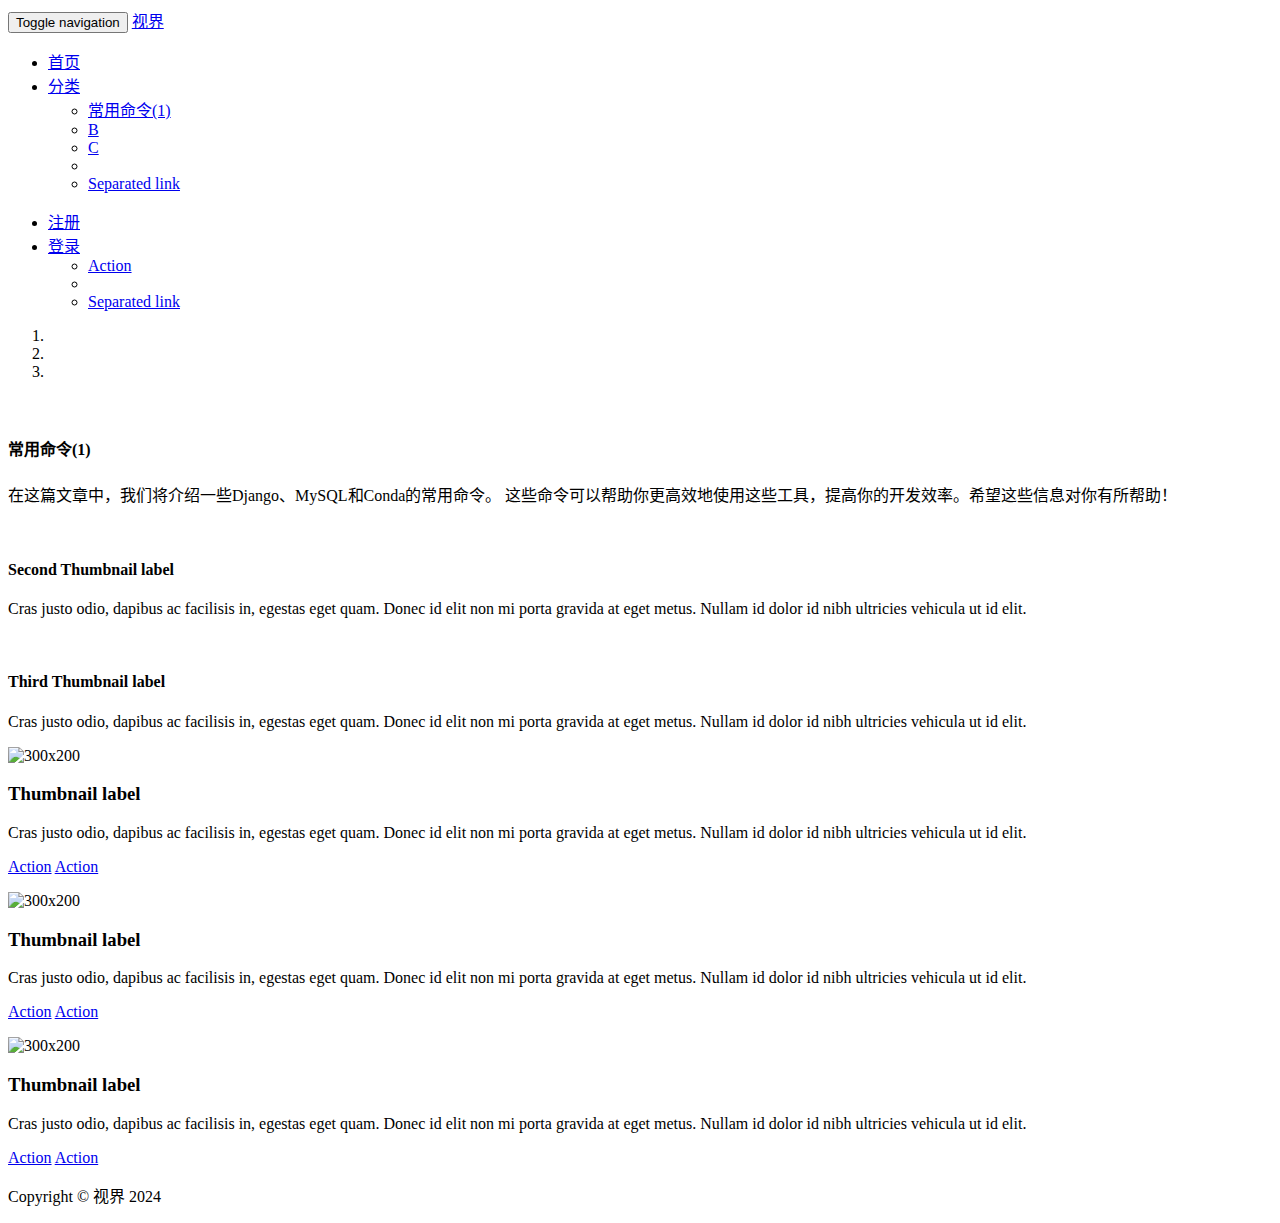
==== index.html @ 04241b0d "Update index.html" ====
<!DOCTYPE html>
<html lang="zh-cn">
	<head>
		<title>首页</title>
		<link rel="stylesheet" href="static/bootstrap/css/bootstrap.min.css">
		<script src="static/jquery-3.6.0.min.js"></script>
		<script src="static/bootstrap/js/bootstrap.min.js"></script>
	</head>
	<body>
		<div class="container">
			<div class="row clearfix">
				<div class="col-md-12 column">
					<nav class="navbar navbar-default" role="navigation">
						<div class="navbar-header">
							<button type="button" class="navbar-toggle" data-toggle="collapse"
								data-target="#bs-example-navbar-collapse-1"> <span class="sr-only">Toggle
									navigation</span><span class="icon-bar"></span><span class="icon-bar"></span><span
									class="icon-bar"></span></button> <a class="navbar-brand" href="#">视界</a>
						</div>

						<div class="collapse navbar-collapse" id="bs-example-navbar-collapse-1">
							<ul class="nav navbar-nav">
								<li class="active">
									<a href="#">首页</a>
								</li>
								<li class="dropdown">
									<a href="#" class="dropdown-toggle" data-toggle="dropdown">分类<strong
											class="caret"></strong></a>
									<ul class="dropdown-menu">
										<li>
											<a href="命令.html">常用命令(1)</a>
										</li>
										<li>
											<a href="#">B</a>
										</li>
										<li>
											<a href="#">C</a>
										</li>
										<li class="divider">
										</li>
										<li>
											<a href="#">Separated link</a>
										</li>
						
									</ul>
								</li>
							</ul>

							<ul class="nav navbar-nav navbar-right">
								<li>
									<a href="#">注册</a>
								</li>
								<li class="dropdown">
									<a href="#" class="dropdown-toggle" data-toggle="dropdown">登录<strong
											class="caret"></strong></a>
									<ul class="dropdown-menu">
										<li>
											<a href="#">Action</a>
										</li>
										<li class="divider">
										</li>
										<li>
											<a href="#">Separated link</a>
										</li>
									</ul>
								</li>
							</ul>
						</div>

					</nav>
					<div class="carousel slide" id="carousel-673818">
						<ol class="carousel-indicators">
							<li class="active" data-slide-to="0" data-target="#carousel-673818">
							</li>
							<li data-slide-to="1" data-target="#carousel-673818">
							</li>
							<li data-slide-to="2" data-target="#carousel-673818">
							</li>
						</ol>
						<div class="carousel-inner">
							<div class="item active">
								<a href="命令.html"><img alt="" src="static/img/226.jpg" /></a>
								<div class="carousel-caption">
									<h4>
										常用命令(1)
									</h4>
									<p>
										在这篇文章中，我们将介绍一些Django、MySQL和Conda的常用命令。
										这些命令可以帮助你更高效地使用这些工具，提高你的开发效率。希望这些信息对你有所帮助！
									</p>
								</div>
							</div>
							<div class="item">
								<img alt="" src="static/img/224.jpg" />
								<div class="carousel-caption">
									<h4>
										Second Thumbnail label
									</h4>
									<p>
										Cras justo odio, dapibus ac facilisis in, egestas eget quam. Donec id elit non
										mi porta gravida at eget metus. Nullam id dolor id nibh ultricies vehicula ut id
										elit.
									</p>
								</div>
							</div>
							<div class="item">
								<img alt="" src="static/img/222.jpg" />
								<div class="carousel-caption">
									<h4>
										Third Thumbnail label
									</h4>
									<p>
										Cras justo odio, dapibus ac facilisis in, egestas eget quam. Donec id elit non
										mi porta gravida at eget metus. Nullam id dolor id nibh ultricies vehicula ut id
										elit.
									</p>
								</div>
							</div>
						</div> <a class="left carousel-control" href="#carousel-673818" data-slide="prev"><span
								class="glyphicon glyphicon-chevron-left"></span></a> <a class="right carousel-control"
							href="#carousel-673818" data-slide="next"><span
								class="glyphicon glyphicon-chevron-right"></span></a>
					</div>
					<div class="row">
						<div class="col-md-4">
							<div class="thumbnail">
								<img alt="300x200" src="static/img/303.jpg" />
								<div class="caption">
									<h3>
										Thumbnail label
									</h3>
									<p>
										Cras justo odio, dapibus ac facilisis in, egestas eget quam. Donec id elit non
										mi porta gravida at eget metus. Nullam id dolor id nibh ultricies vehicula ut id
										elit.
									</p>
									<p>
										<a class="btn btn-primary" href="#">Action</a> <a class="btn"
											href="#">Action</a>
									</p>
								</div>
							</div>
						</div>
						<div class="col-md-4">
							<div class="thumbnail">
								<img alt="300x200" src="static/img/5.jpg" />
								<div class="caption">
									<h3>
										Thumbnail label
									</h3>
									<p>
										Cras justo odio, dapibus ac facilisis in, egestas eget quam. Donec id elit non
										mi porta gravida at eget metus. Nullam id dolor id nibh ultricies vehicula ut id
										elit.
									</p>
									<p>
										<a class="btn btn-primary" href="#">Action</a> <a class="btn"
											href="#">Action</a>
									</p>
								</div>
							</div>
						</div>
						<div class="col-md-4">
							<div class="thumbnail">
								<img alt="300x200" src="static/img/304.jpg" />
								<div class="caption">
									<h3>
										Thumbnail label
									</h3>
									<p>
										Cras justo odio, dapibus ac facilisis in, egestas eget quam. Donec id elit non
										mi porta gravida at eget metus. Nullam id dolor id nibh ultricies vehicula ut id
										elit.
									</p>
									<p>
										<a class="btn btn-primary" href="#">Action</a> <a class="btn"
											href="#">Action</a>
									</p>
								</div>
							</div>
						</div>
					</div>
				</div>
			</div>
		</div>
		<footer class="py-3 bg-dark fixed-bottom">
		    <div class="container">
		        <p class="m-0 text-center text-white">Copyright &copy; 视界 2024</p>
		    </div>
		</footer>
	</body>
</html>
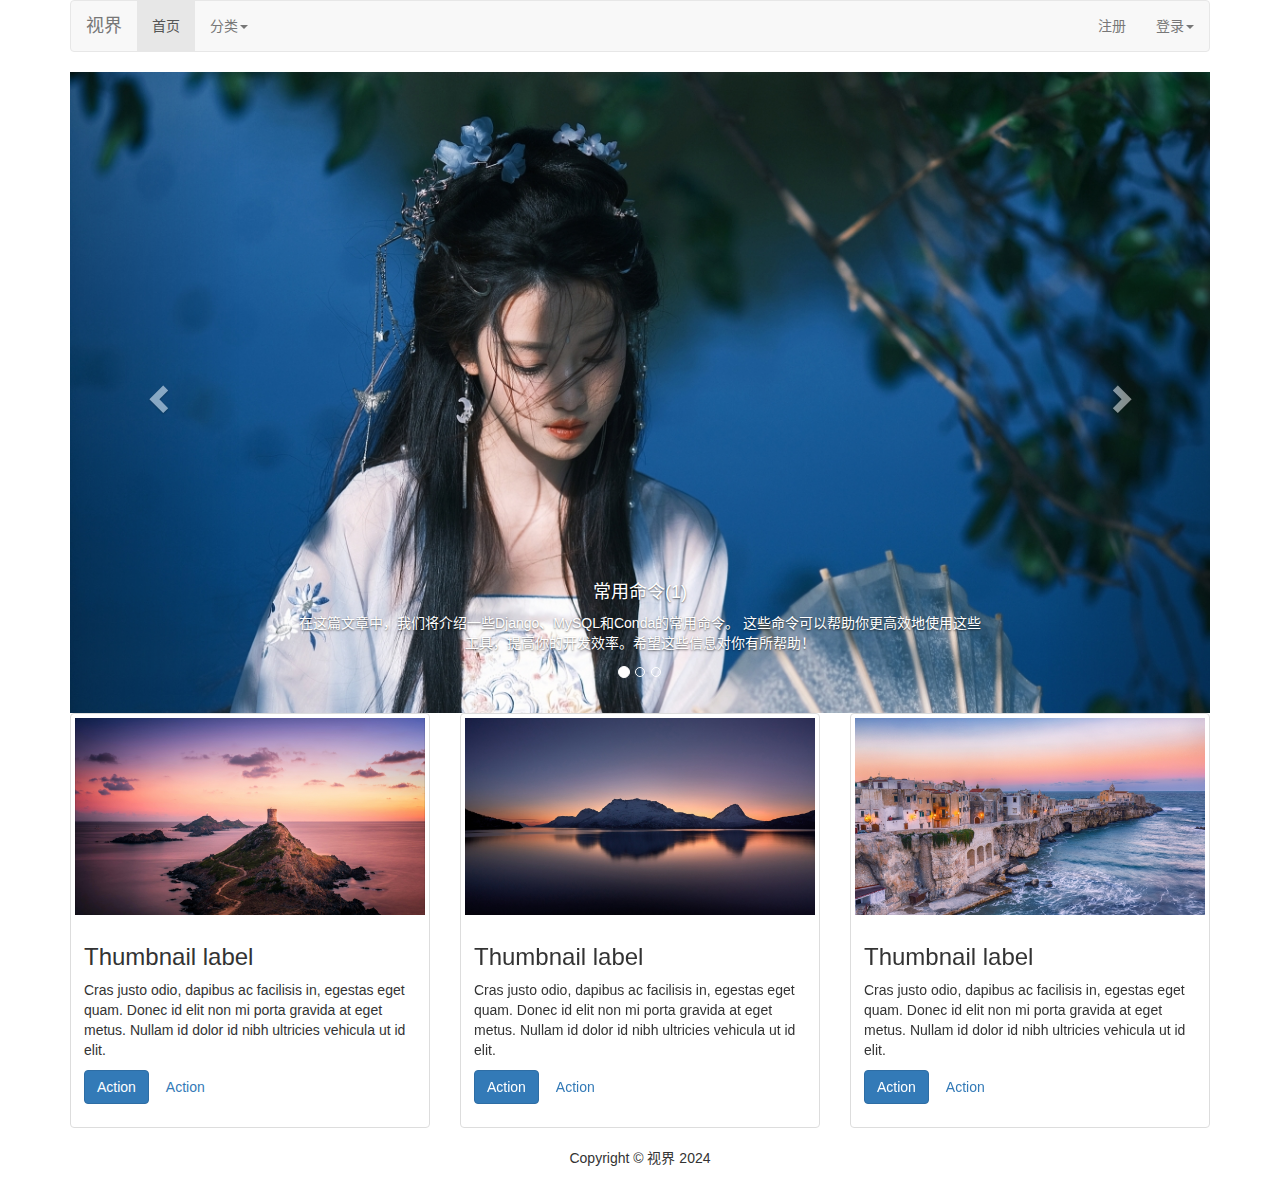
==== commit e3e7dcf6: "Update index.html" ====
--- a/index.html
+++ b/index.html
@@ -13,8 +13,7 @@
 					<nav class="navbar navbar-default" role="navigation">
 						<div class="navbar-header">
 							<button type="button" class="navbar-toggle" data-toggle="collapse"
-								data-target="#bs-example-navbar-collapse-1"> <span class="sr-only">Toggle
-									navigation</span><span class="icon-bar"></span><span class="icon-bar"></span><span
+								data-target="#bs-example-navbar-collapse-1"> <span class="sr-only">更多</span><span class="icon-bar"></span><span class="icon-bar"></span><span
 									class="icon-bar"></span></button> <a class="navbar-brand" href="#">视界</a>
 						</div>
 
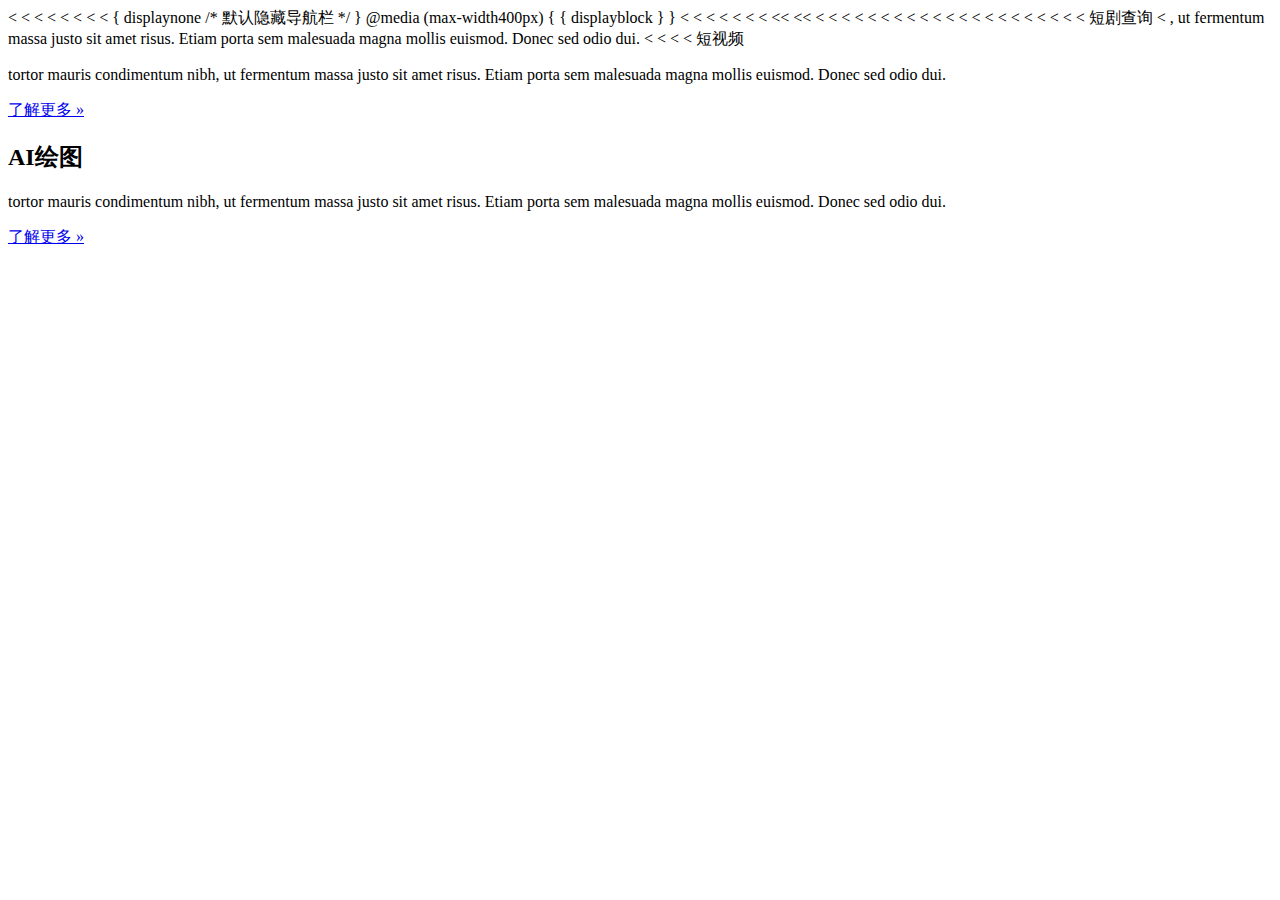
==== commit e5d7f45d: "Update index.html" ====
--- a/index.html
+++ b/index.html
@@ -1,191 +1,103 @@
 <!DOCTYPE html>
-<html lang="zh-cn">
-	<head>
-		<title>首页</title>
-		<link rel="stylesheet" href="static/bootstrap/css/bootstrap.min.css">
-		<script src="static/jquery-3.6.0.min.js"></script>
-		<script src="static/bootstrap/js/bootstrap.min.js"></script>
-	</head>
-	<body>
-		<div class="container">
-			<div class="row clearfix">
-				<div class="col-md-12 column">
-					<nav class="navbar navbar-default" role="navigation">
-						<div class="navbar-header">
-							<button type="button" class="navbar-toggle" data-toggle="collapse"
-								data-target="#bs-example-navbar-collapse-1"> <span class="sr-only">更多</span><span class="icon-bar"></span><span class="icon-bar"></span><span
-									class="icon-bar"></span></button> <a class="navbar-brand" href="#">视界</a>
+<
+	<
+		<
+		<
+		<
+		<
+		<
+		<
+{
+				displaynone
+				/* 默认隐藏导航栏 */
+			}
+			
+			@media (max-width400px) {
+{
+					displayblock
+				}
+			}
+		</>
+	</>
+	<
+		<
+			<
+				<
+					<
+						<
+							<
+<<
+<<
+<
+						</>
+						<
+							<
+								<
+									<
+								</>
+								<
+									<
+								</>
+								<
+									<
+								</>
+								<
+									<
+								</>
+							</>
+						</>
+					</>
+
+					<
+						<
+							<
+								<
+								<
+								<
+								<
+							</>
+						</>
+					</>
+
+					<
+						<
+							<
+								短剧查询
+							</>
+							<
+, ut fermentum massa justo sit amet risus. Etiam porta sem
+								malesuada magna mollis euismod. Donec sed odio dui.
+							</>
+							<
+								<
+							</>
+						</>
+						<
+							<
+								短视频
+							</>
+							<p>
+								tortor mauris condimentum nibh, ut fermentum massa justo sit amet risus. Etiam porta sem
+								malesuada magna mollis euismod. Donec sed odio dui.
+							</p>
+							<p>
+								<a class="btn" href="beautiful.html">了解更多 »</a>
+							</p>
 						</div>
-
-						<div class="collapse navbar-collapse" id="bs-example-navbar-collapse-1">
-							<ul class="nav navbar-nav">
-								<li class="active">
-									<a href="#">首页</a>
-								</li>
-								<li class="dropdown">
-									<a href="#" class="dropdown-toggle" data-toggle="dropdown">分类<strong
-											class="caret"></strong></a>
-									<ul class="dropdown-menu">
-										<li>
-											<a href="命令.html">常用命令(1)</a>
-										</li>
-										<li>
-											<a href="#">B</a>
-										</li>
-										<li>
-											<a href="#">C</a>
-										</li>
-										<li class="divider">
-										</li>
-										<li>
-											<a href="#">Separated link</a>
-										</li>
-						
-									</ul>
-								</li>
-							</ul>
-
-							<ul class="nav navbar-nav navbar-right">
-								<li>
-									<a href="#">注册</a>
-								</li>
-								<li class="dropdown">
-									<a href="#" class="dropdown-toggle" data-toggle="dropdown">登录<strong
-											class="caret"></strong></a>
-									<ul class="dropdown-menu">
-										<li>
-											<a href="#">Action</a>
-										</li>
-										<li class="divider">
-										</li>
-										<li>
-											<a href="#">Separated link</a>
-										</li>
-									</ul>
-								</li>
-							</ul>
-						</div>
-
-					</nav>
-					<div class="carousel slide" id="carousel-673818">
-						<ol class="carousel-indicators">
-							<li class="active" data-slide-to="0" data-target="#carousel-673818">
-							</li>
-							<li data-slide-to="1" data-target="#carousel-673818">
-							</li>
-							<li data-slide-to="2" data-target="#carousel-673818">
-							</li>
-						</ol>
-						<div class="carousel-inner">
-							<div class="item active">
-								<a href="命令.html"><img alt="" src="static/img/226.jpg" /></a>
-								<div class="carousel-caption">
-									<h4>
-										常用命令(1)
-									</h4>
-									<p>
-										在这篇文章中，我们将介绍一些Django、MySQL和Conda的常用命令。
-										这些命令可以帮助你更高效地使用这些工具，提高你的开发效率。希望这些信息对你有所帮助！
-									</p>
-								</div>
-							</div>
-							<div class="item">
-								<img alt="" src="static/img/224.jpg" />
-								<div class="carousel-caption">
-									<h4>
-										Second Thumbnail label
-									</h4>
-									<p>
-										Cras justo odio, dapibus ac facilisis in, egestas eget quam. Donec id elit non
-										mi porta gravida at eget metus. Nullam id dolor id nibh ultricies vehicula ut id
-										elit.
-									</p>
-								</div>
-							</div>
-							<div class="item">
-								<img alt="" src="static/img/222.jpg" />
-								<div class="carousel-caption">
-									<h4>
-										Third Thumbnail label
-									</h4>
-									<p>
-										Cras justo odio, dapibus ac facilisis in, egestas eget quam. Donec id elit non
-										mi porta gravida at eget metus. Nullam id dolor id nibh ultricies vehicula ut id
-										elit.
-									</p>
-								</div>
-							</div>
-						</div> <a class="left carousel-control" href="#carousel-673818" data-slide="prev"><span
-								class="glyphicon glyphicon-chevron-left"></span></a> <a class="right carousel-control"
-							href="#carousel-673818" data-slide="next"><span
-								class="glyphicon glyphicon-chevron-right"></span></a>
-					</div>
-					<div class="row">
-						<div class="col-md-4">
-							<div class="thumbnail">
-								<img alt="300x200" src="static/img/303.jpg" />
-								<div class="caption">
-									<h3>
-										Thumbnail label
-									</h3>
-									<p>
-										Cras justo odio, dapibus ac facilisis in, egestas eget quam. Donec id elit non
-										mi porta gravida at eget metus. Nullam id dolor id nibh ultricies vehicula ut id
-										elit.
-									</p>
-									<p>
-										<a class="btn btn-primary" href="#">Action</a> <a class="btn"
-											href="#">Action</a>
-									</p>
-								</div>
-							</div>
-						</div>
-						<div class="col-md-4">
-							<div class="thumbnail">
-								<img alt="300x200" src="static/img/5.jpg" />
-								<div class="caption">
-									<h3>
-										Thumbnail label
-									</h3>
-									<p>
-										Cras justo odio, dapibus ac facilisis in, egestas eget quam. Donec id elit non
-										mi porta gravida at eget metus. Nullam id dolor id nibh ultricies vehicula ut id
-										elit.
-									</p>
-									<p>
-										<a class="btn btn-primary" href="#">Action</a> <a class="btn"
-											href="#">Action</a>
-									</p>
-								</div>
-							</div>
-						</div>
-						<div class="col-md-4">
-							<div class="thumbnail">
-								<img alt="300x200" src="static/img/304.jpg" />
-								<div class="caption">
-									<h3>
-										Thumbnail label
-									</h3>
-									<p>
-										Cras justo odio, dapibus ac facilisis in, egestas eget quam. Donec id elit non
-										mi porta gravida at eget metus. Nullam id dolor id nibh ultricies vehicula ut id
-										elit.
-									</p>
-									<p>
-										<a class="btn btn-primary" href="#">Action</a> <a class="btn"
-											href="#">Action</a>
-									</p>
-								</div>
-							</div>
+						<div class="col-md-4 column">
+							<h2>
+								AI绘图
+							</h2>
+							<p>
+								tortor mauris condimentum nibh, ut fermentum massa justo sit amet risus. Etiam porta sem
+								malesuada magna mollis euismod. Donec sed odio dui.
+							</p>
+							<p>
+								<a class="btn" href="ai_img.html">了解更多 »</a>
+							</p>
 						</div>
 					</div>
 				</div>
 			</div>
 		</div>
-		<footer class="py-3 bg-dark fixed-bottom">
-		    <div class="container">
-		        <p class="m-0 text-center text-white">Copyright &copy; 视界 2024</p>
-		    </div>
-		</footer>
 	</body>
-</html>
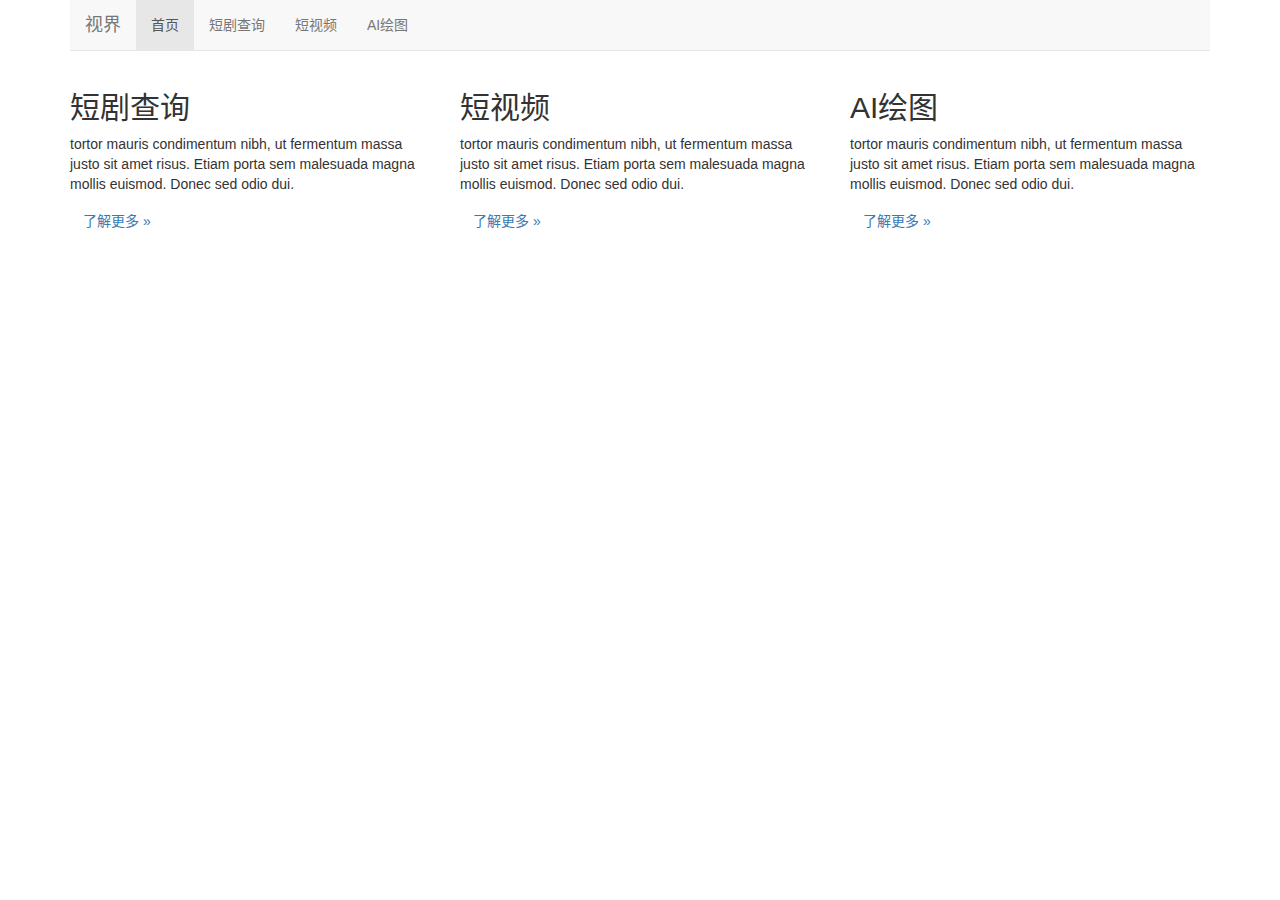
==== commit bfd599b5: "Update index.html" ====
--- a/index.html
+++ b/index.html
@@ -1,81 +1,81 @@
 <!DOCTYPE html>
-<
-	<
-		<
-		<
-		<
-		<
-		<
-		<
-{
-				displaynone
+<html lang="zh-cn">
+	<head>
+		<title>首页</title>
+		<link rel="stylesheet" href="static/bootstrap/css/bootstrap.min.css">
+		<meta name="viewport" content="width=device-width, initial-scale=1" />
+		<script src="static/jquery-3.6.0.min.js"></script>
+		<script src="static/bootstrap/js/bootstrap.min.js"></script>
+		<style>
+			.a {
+				display: none;
 				/* 默认隐藏导航栏 */
 			}
 			
-			@media (max-width400px) {
-{
-					displayblock
+			@media (max-width: 400px) {
+				.a {
+					display: block;
 				}
 			}
-		</>
-	</>
-	<
-		<
-			<
-				<
-					<
-						<
-							<
-<<
-<<
-<
-						</>
-						<
-							<
-								<
-									<
-								</>
-								<
-									<
-								</>
-								<
-									<
-								</>
-								<
-									<
-								</>
-							</>
-						</>
-					</>
+		</style>
+	</head>
+	<body>
+		<div class="container">
+			<div class="row clearfix">
+				<div class="col-md-12 column">
+					<nav class="navbar navbar-default navbar-static-top" role="navigation">
+						<div class="navbar-header">
+							<button type="button" class="navbar-toggle" data-toggle="collapse"
+								data-target="#bs-example-navbar-collapse-1"> <span class="sr-only">更多</span><span
+									class="icon-bar"></span><span class="icon-bar"></span><span
+									class="icon-bar"></span></button> <a class="navbar-brand" href="#">视界</a>
+						</div>
+						<div class="collapse navbar-collapse" id="bs-example-navbar-collapse-1">
+							<ul class="nav navbar-nav">
+								<li class="active">
+									<a href="#">首页</a>
+								</li>
+								<li>
+									<a href="web_drama.html">短剧查询</a>
+								</li>
+								<li>
+									<a href="beautiful.html">短视频</a>
+								</li>
+								<li>
+									<a href="ai_img.html">AI绘图</a>
+								</li>
+							</ul>
+						</div>
+					</nav>
 
-					<
-						<
-							<
-								<
-								<
-								<
-								<
-							</>
-						</>
-					</>
+					<nav class="navbar navbar-default navbar-fixed-bottom a" role="navigation">
+						<div class="navbar-header">
+							<div class="container text-center">
+								<a class="navbar-brand" href="#">首页</a>
+								<a class="navbar-brand" href="web_drama.html">短剧查询</a>
+								<a class="navbar-brand" href="beautiful.html">短视频</a>
+								<a class="navbar-brand" href="ai_img.html">绘图</a>
+							</div>
+						</div>
+					</nav>
 
-					<
-						<
-							<
+					<div class="row clearfix">
+						<div class="col-md-4 column">
+							<h2>
 								短剧查询
-							</>
-							<
-, ut fermentum massa justo sit amet risus. Etiam porta sem
+							</h2>
+							<p>
+								tortor mauris condimentum nibh, ut fermentum massa justo sit amet risus. Etiam porta sem
 								malesuada magna mollis euismod. Donec sed odio dui.
-							</>
-							<
-								<
-							</>
-						</>
-						<
-							<
+							</p>
+							<p>
+								<a class="btn" href="web_drama.html">了解更多 »</a>
+							</p>
+						</div>
+						<div class="col-md-4 column">
+							<h2>
 								短视频
-							</>
+							</h2>
 							<p>
 								tortor mauris condimentum nibh, ut fermentum massa justo sit amet risus. Etiam porta sem
 								malesuada magna mollis euismod. Donec sed odio dui.
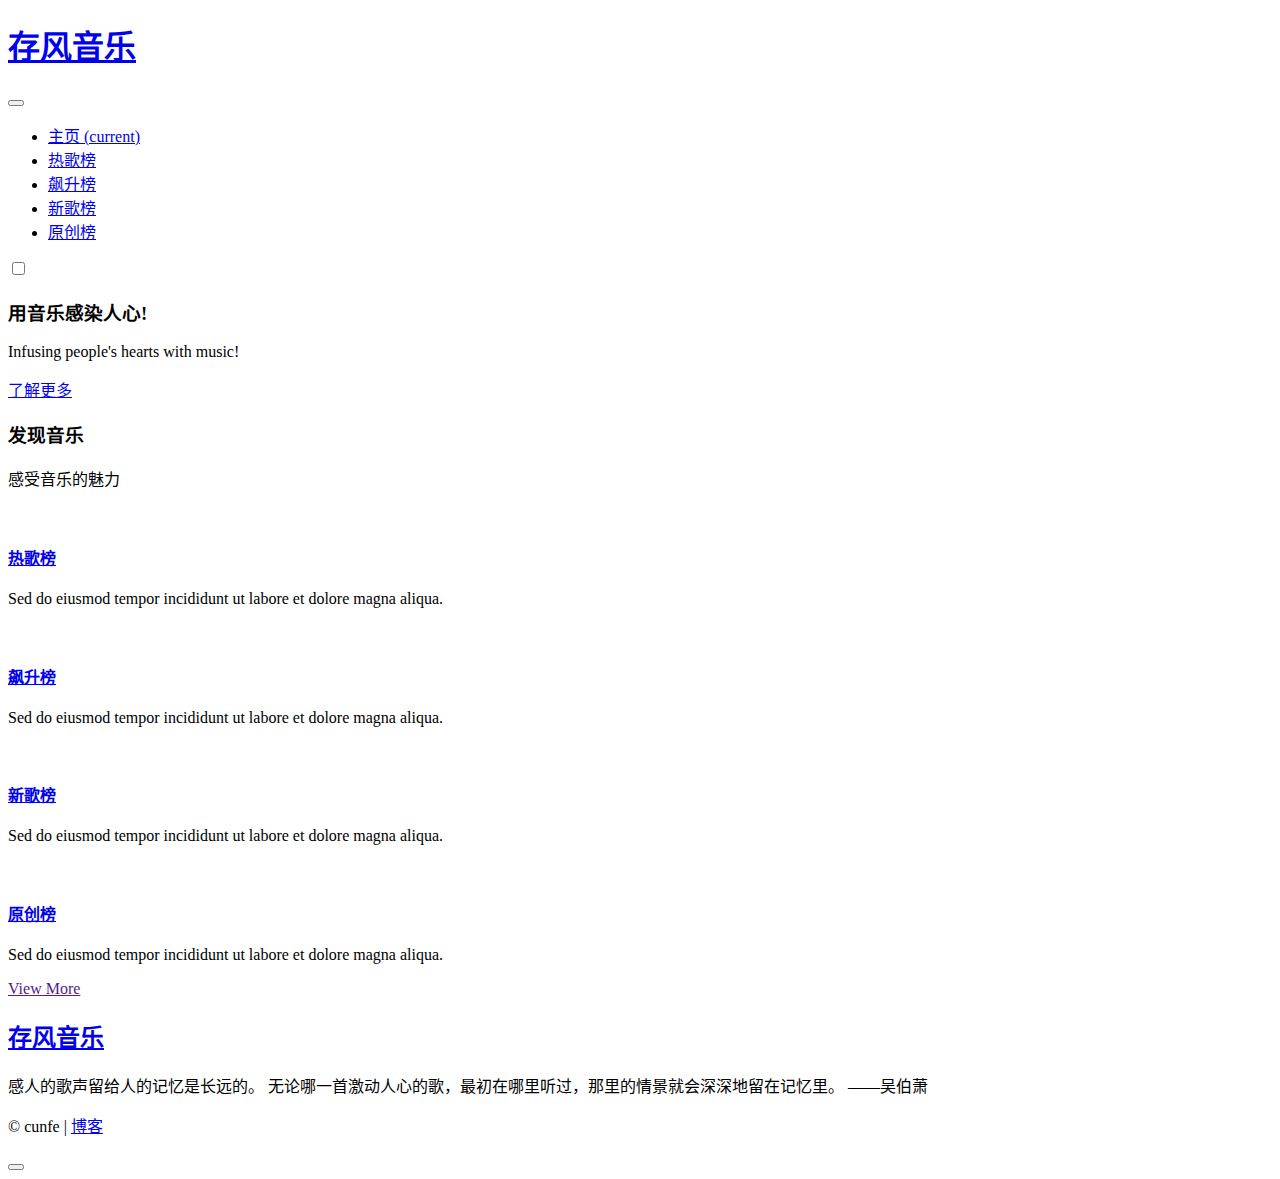
==== commit 693b59ab: "Update index.html" ====
--- a/index.html
+++ b/index.html
@@ -1,103 +1,353 @@
-<!DOCTYPE html>
-<html lang="zh-cn">
+<!doctype html>
+<html lang="zh-CN">
+
 	<head>
-		<title>首页</title>
-		<link rel="stylesheet" href="static/bootstrap/css/bootstrap.min.css">
-		<meta name="viewport" content="width=device-width, initial-scale=1" />
-		<script src="static/jquery-3.6.0.min.js"></script>
-		<script src="static/bootstrap/js/bootstrap.min.js"></script>
-		<style>
-			.a {
-				display: none;
-				/* 默认隐藏导航栏 */
-			}
-			
-			@media (max-width: 400px) {
-				.a {
-					display: block;
-				}
-			}
-		</style>
+		<!-- Required meta tags -->
+		<meta charset="utf-8">
+		<meta name="viewport" content="width=device-width, initial-scale=1, shrink-to-fit=no">
+		<title>存风音乐</title>
+		<!-- google-fonts -->
+		<link href="https://fonts.googleapis.com/css2?family=Source+Serif+Pro:wght@200;300;400;600;700;900&display=swap"
+			rel="stylesheet">
+		<link href="https://fonts.googleapis.com/css2?family=Open+Sans:wght@300;400;600;700;800&display=swap"
+			rel="stylesheet">
+		<!-- //google-fonts -->
+		<!-- Template CSS Style link -->
+		<link rel="stylesheet" href="assets/css/style-liberty.css">
 	</head>
+
 	<body>
-		<div class="container">
-			<div class="row clearfix">
-				<div class="col-md-12 column">
-					<nav class="navbar navbar-default navbar-static-top" role="navigation">
-						<div class="navbar-header">
-							<button type="button" class="navbar-toggle" data-toggle="collapse"
-								data-target="#bs-example-navbar-collapse-1"> <span class="sr-only">更多</span><span
-									class="icon-bar"></span><span class="icon-bar"></span><span
-									class="icon-bar"></span></button> <a class="navbar-brand" href="#">视界</a>
+		<div class="main-content">
+			<!-- left header -->
+			<div class="header-section">
+				<!--header-->
+				<header id="site-header" class="fixed-top">
+					<div class="container p-lg-0">
+						<nav class="navbar navbar-expand-lg stroke p-lg-0">
+							<h1>
+								<a class="navbar-brand" href="index.html"><i class="fa fa-snowflake-o mr-2"
+										aria-hidden="true"></i>存风音乐</a>
+							</h1>
+							<button class="navbar-toggler  collapsed bg-gradient" type="button" data-toggle="collapse"
+								data-target="#navbarTogglerDemo02" aria-controls="navbarTogglerDemo02"
+								aria-expanded="false" aria-label="Toggle navigation">
+								<span class="navbar-toggler-icon fa icon-expand fa-bars"></span>
+								<span class="navbar-toggler-icon fa icon-close fa-times"></span>
+							</button>
+
+							<div class="collapse navbar-collapse" id="navbarTogglerDemo02">
+								<ul class="navbar-nav">
+									<li class="nav-item active">
+										<a class="nav-link" href="index.html">主页 <span
+												class="sr-only">(current)</span></a>
+									</li>
+									<li class="nav-item">
+										<a class="nav-link" href="RG.html">热歌榜</a>
+									</li>
+									<li class="nav-item">
+										<a class="nav-link" href="BS.html">飙升榜</a>
+									</li>
+									<li class="nav-item">
+										<a class="nav-link" href="XG.html">新歌榜</a>
+									</li>
+									<li class="nav-item">
+										<a class="nav-link" href="YC.html">原创榜</a>
+									</li>
+								</ul>
+							</div>
+							<!-- toggle switch for light and dark theme -->
+							<div class="cont-ser-position">
+								<nav class="navigation">
+									<div class="theme-switch-wrapper">
+										<label class="theme-switch" for="checkbox">
+											<input type="checkbox" id="checkbox">
+											<div class="mode-container">
+												<i class="gg-sun"></i>
+												<i class="gg-moon"></i>
+											</div>
+										</label>
+									</div>
+								</nav>
+							</div>
+						</nav>
+					</div>
+				</header>
+				<!--//header-->
+			</div>
+			<!-- //left header -->
+			<!-- right content -->
+			<div class="right-content-section">
+				<!-- banner section -->
+				<section class="w3l-main-slider" id="home">
+					<div class="banner-content">
+						<div id="demo-1"
+							data-zs-src='["https://pic.netbian.com/uploads/allimg/220920/233353-1663688033ca0b.jpg",
+							 "https://pic.netbian.com/uploads/allimg/230813/221347-16919360279c09.jpg","https://pic.netbian.com/uploads/allimg/240509/002119-17151852794427.jpg",
+							 "https://pic.netbian.com/uploads/allimg/181023/151020-1540278620e1f6.jpg","https://pic.netbian.com/uploads/allimg/240508/235238-17151835580c3c.jpg"]'
+							data-zs-overlay="dots">
+							<div class="demo-inner-content">
+								<div class="container">
+									<div class="banner-info">
+										<h3>用音乐感染人心!</h3>
+										<p class="mt-1">Infusing people's hearts with music!</p>
+										<a class="btn btn-style mt-4" href="C.html">了解更多</a>
+									</div>
+								</div>
+							</div>
 						</div>
-						<div class="collapse navbar-collapse" id="bs-example-navbar-collapse-1">
-							<ul class="nav navbar-nav">
-								<li class="active">
-									<a href="#">首页</a>
-								</li>
-								<li>
-									<a href="web_drama.html">短剧查询</a>
-								</li>
-								<li>
-									<a href="beautiful.html">短视频</a>
-								</li>
-								<li>
-									<a href="ai_img.html">AI绘图</a>
-								</li>
-							</ul>
+					</div>
+				</section>
+				<!-- //banner section -->
+				<div style="margin: 8px auto; display: block; text-align:center;">
+
+					<!---728x90--->
+
+				</div>
+				<!-- blog section -->
+				<div class="w3l-grids-block-5 py-5">
+					<div class="container py-md-5 py-4">
+						<h3 class="title-style">发现音乐</h3>
+						<p class="sub-title">感受音乐的魅力 </p>
+						<div class="row mt-5">
+							<div class="col-lg-4 col-sm-6">
+								<div class="blog-card-single">
+									<div class="grids5-info">
+										<a href="RG.html"><img src="https://pic.netbian.com/uploads/allimg/170609/124932-14969837721dbf.jpg" alt="" /></a>
+										<div class="blog-info">
+											<h4><a href="RG.html">热歌榜</a></h4>
+											<p>Sed do eiusmod tempor incididunt ut labore et dolore magna aliqua.</p>
+										</div>
+									</div>
+								</div>
+							</div>
+							<div class="col-lg-4 col-sm-6 mt-sm-0 mt-4">
+								<div class="blog-card-single">
+									<div class="grids5-info">
+										<a href="BS.html"><img src="https://pic.netbian.com/uploads/allimg/170429/181333-1493460813691c.jpg" alt="" /></a>
+										<div class="blog-info">
+											<h4><a href="BS.html">飙升榜</a></h4>
+											<p>Sed do eiusmod tempor incididunt ut labore et dolore magna aliqua.</p>
+										</div>
+									</div>
+								</div>
+							</div>
+							<div class="col-lg-4 col-sm-6 mt-lg-0 mt-4">
+								<div class="blog-card-single">
+									<div class="grids5-info">
+										<a href="XG.html"><img src="https://pic.netbian.com/uploads/allimg/161015/233128-147654548839cd.jpg" alt="" /></a>
+										<div class="blog-info">
+											<h4><a href="XG.html">新歌榜</a></h4>
+											<p>Sed do eiusmod tempor incididunt ut labore et dolore magna aliqua.</p>
+										</div>
+									</div>
+								</div>
+							</div>
+							<div class="col-lg-4 col-sm-6 mt-lg-0 mt-4">
+								<div class="blog-card-single">
+									<div class="grids5-info">
+										<a href="YC.html"><img src="https://pic.netbian.com/uploads/allimg/161015/234209-1476546129a1b1.jpg" alt="" /></a>
+										<div class="blog-info">
+											<h4><a href="YC.html">原创榜</a></h4>
+											<p>Sed do eiusmod tempor incididunt ut labore et dolore magna aliqua.</p>
+										</div>
+									</div>
+								</div>
+							</div>
 						</div>
-					</nav>
-
-					<nav class="navbar navbar-default navbar-fixed-bottom a" role="navigation">
-						<div class="navbar-header">
-							<div class="container text-center">
-								<a class="navbar-brand" href="#">首页</a>
-								<a class="navbar-brand" href="web_drama.html">短剧查询</a>
-								<a class="navbar-brand" href="beautiful.html">短视频</a>
-								<a class="navbar-brand" href="ai_img.html">绘图</a>
-							</div>
-						</div>
-					</nav>
-
-					<div class="row clearfix">
-						<div class="col-md-4 column">
-							<h2>
-								短剧查询
-							</h2>
-							<p>
-								tortor mauris condimentum nibh, ut fermentum massa justo sit amet risus. Etiam porta sem
-								malesuada magna mollis euismod. Donec sed odio dui.
-							</p>
-							<p>
-								<a class="btn" href="web_drama.html">了解更多 »</a>
-							</p>
-						</div>
-						<div class="col-md-4 column">
-							<h2>
-								短视频
-							</h2>
-							<p>
-								tortor mauris condimentum nibh, ut fermentum massa justo sit amet risus. Etiam porta sem
-								malesuada magna mollis euismod. Donec sed odio dui.
-							</p>
-							<p>
-								<a class="btn" href="beautiful.html">了解更多 »</a>
-							</p>
-						</div>
-						<div class="col-md-4 column">
-							<h2>
-								AI绘图
-							</h2>
-							<p>
-								tortor mauris condimentum nibh, ut fermentum massa justo sit amet risus. Etiam porta sem
-								malesuada magna mollis euismod. Donec sed odio dui.
-							</p>
-							<p>
-								<a class="btn" href="ai_img.html">了解更多 »</a>
-							</p>
+						<div class="mt-md-5 mt-4 text-center">
+							<a class="btn btn-style mt-2" href="">View More</a>
 						</div>
 					</div>
 				</div>
-			</div>
-		</div>
+				<!-- //blog section -->
+
+				<!-- footer -->
+				<div class="footer-w3ls">
+					<div class="footer-dot">
+						<div class="container py-md-4 py-3">
+							<div class="contact-center">
+								<div class="footer-logo pt-2 mb-sm-5 mb-3 text-center">
+									<h2>
+										<a href="index.html">
+											<i class="fa fa-snowflake-o mr-2" aria-hidden="true"></i>存风音乐
+										</a>
+									</h2>
+									<p class="px-lg-5 mt-4 text-white">感人的歌声留给人的记忆是长远的。
+										无论哪一首激动人心的歌，最初在哪里听过，那里的情景就会深深地留在记忆里。
+										——吴伯萧</p>
+								</div>
+								<!-- copyright -->
+								<div class="cpy-right text-center py-4 mt-4">
+									<p class="text-white">© cunfe | <a target="_blank" href="https://cunfe.top/"
+											title="博客" class="text-white">博客</a>
+									</p>
+								</div>
+								<!-- //copyright -->
+							</div>
+						</div>
+						<!-- //footer -->
+					</div>
+					<!-- //right content -->
+				</div>
+
+				<!-- Js scripts -->
+				<!-- move top -->
+				<button onclick="topFunction()" id="movetop" title="Go to top">
+					<span class="fa fa-level-up" aria-hidden="true"></span>
+				</button>
+				<script>
+					// When the user scrolls down 20px from the top of the document, show the button
+					window.onscroll = function() {
+						scrollFunction()
+					};
+
+					function scrollFunction() {
+						if (document.body.scrollTop > 20 || document.documentElement.scrollTop > 20) {
+							document.getElementById("movetop").style.display = "block";
+						} else {
+							document.getElementById("movetop").style.display = "none";
+						}
+					}
+
+					// When the user clicks on the button, scroll to the top of the document
+					function topFunction() {
+						document.body.scrollTop = 0;
+						document.documentElement.scrollTop = 0;
+					}
+				</script>
+				<!-- //move top -->
+
+				<!-- common jquery plugin -->
+				<script src="assets/js/jquery-3.3.1.min.js"></script>
+				<!-- //common jquery plugin -->
+
+				<!-- theme switch js (light and dark)-->
+				<script src="assets/js/theme-change.js"></script>
+				<script>
+					function autoType(elementClass, typingSpeed) {
+						var thhis = $(elementClass);
+						thhis.css({
+							"position": "relative",
+							"display": "inline-block"
+						});
+						thhis.prepend('<div class="cursor" style="right: initial; left:0;"></div>');
+						thhis = thhis.find(".text-js");
+						var text = thhis.text().trim().split('');
+						var amntOfChars = text.length;
+						var newString = "";
+						thhis.text("|");
+						setTimeout(function() {
+							thhis.css("opacity", 1);
+							thhis.prev().removeAttr("style");
+							thhis.text("");
+							for (var i = 0; i < amntOfChars; i++) {
+								(function(i, char) {
+									setTimeout(function() {
+										newString += char;
+										thhis.text(newString);
+									}, i * typingSpeed);
+								})(i + 1, text[i]);
+							}
+						}, 1500);
+					}
+
+					$(document).ready(function() {
+						// Now to start autoTyping just call the autoType function with the 
+						// class of outer div
+						// The second paramter is the speed between each letter is typed.   
+						autoType(".type-js", 200);
+					});
+				</script>
+				<!-- //theme switch js (light and dark)-->
+
+				<!-- banner slider -->
+				<script src="assets/js/jquery.min.js"></script>
+				<script src="assets/js/modernizr-2.6.2.min.js"></script>
+				<script src="assets/js/jquery.zoomslider.min.js"></script>
+				<!-- //banner slider -->
+
+				<!-- brands owl -->
+				<script src="assets/js/owl-carousel.js"></script>
+				<script>
+					$(document).ready(function() {
+						$('.owl-carousel').owlCarousel({
+							loop: true,
+							margin: 0,
+							responsiveClass: true,
+							autoplay: true,
+							autoplayTimeout: 2000,
+							autoplaySpeed: 1000,
+							autoplayHoverPause: true,
+							responsive: {
+								0: {
+									items: 1,
+									nav: true
+								},
+								480: {
+									items: 2,
+									nav: true,
+									margin: 20
+								},
+								667: {
+									items: 2,
+									nav: true,
+									margin: 20
+								},
+								1000: {
+									items: 3,
+									nav: true,
+									margin: 20
+								}
+							}
+						})
+					})
+				</script>
+				<!-- //brands owl -->
+
+				<!-- MENU-JS -->
+				<script>
+					$(window).on("scroll", function() {
+						var scroll = $(window).scrollTop();
+
+						if (scroll >= 80) {
+							$("#site-header").addClass("nav-fixed");
+						} else {
+							$("#site-header").removeClass("nav-fixed");
+						}
+					});
+
+					//Main navigation Active Class Add Remove
+					$(".navbar-toggler").on("click", function() {
+						$("header").toggleClass("active");
+					});
+					$(document).on("ready", function() {
+						if ($(window).width() > 991) {
+							$("header").removeClass("active");
+						}
+						$(window).on("resize", function() {
+							if ($(window).width() > 991) {
+								$("header").removeClass("active");
+							}
+						});
+					});
+				</script>
+				<!-- //MENU-JS -->
+
+				<!-- disable body scroll which navbar is in active -->
+				<script>
+					$(function() {
+						$('.navbar-toggler').click(function() {
+							$('body').toggleClass('noscroll');
+						})
+					});
+				</script>
+				<!-- //disable body scroll which navbar is in active -->
+
+				<!--bootstrap-->
+				<script src="assets/js/bootstrap.min.js"></script>
+				<!-- //bootstrap-->
+				<!-- //Js scripts -->
+
 	</body>
+
+</html>
